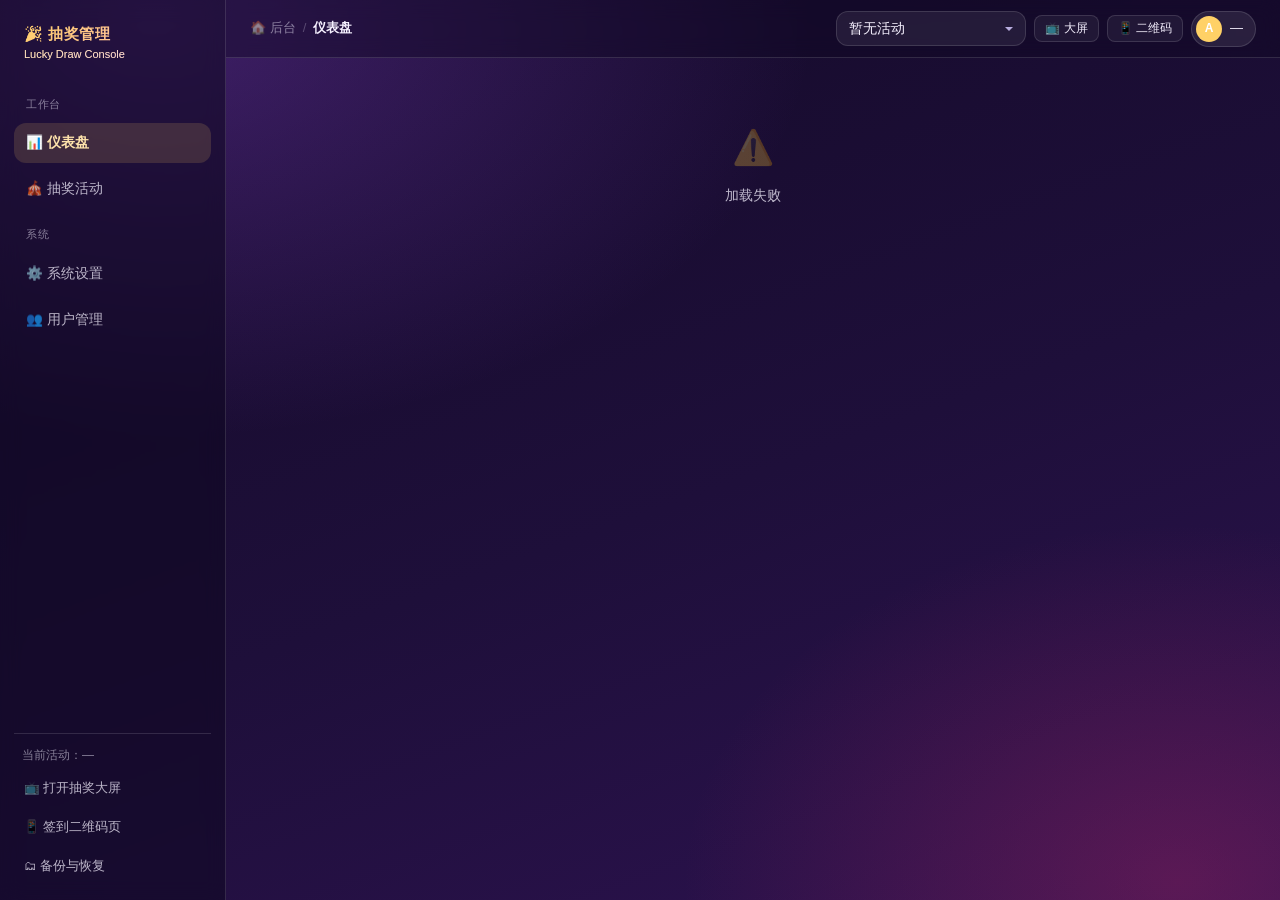
==== static/admin.html @ e901b377 "Add standalone lottery management app" ====
<!DOCTYPE html>
<html lang="zh-CN">
<head>
<meta charset="UTF-8" />
<meta name="viewport" content="width=device-width, initial-scale=1.0" />
<title>抽奖管理后台 · 幸运大抽奖</title>
<link rel="stylesheet" href="/static/common.css" />
<link rel="stylesheet" href="/static/admin.css" />
</head>
<body>

<div class="app">
  <aside class="sidebar">
    <div class="logo">🎉 抽奖管理<small>Lucky Draw Console</small></div>
    <div class="nav-group">工作台</div>
    <a class="nav-item" href="#/dashboard">📊 仪表盘</a>
    <a class="nav-item" href="#/activities">🎪 抽奖活动</a>
    <div class="nav-group">系统</div>
    <a class="nav-item" href="#/settings">⚙️ 系统设置</a>
    <a class="nav-item adminOnly" href="#/users">👥 用户管理</a>
      <div class="side-foot">
        <div class="cur" id="sideCur">当前活动：—</div>
        <a href="/screen" target="_blank">📺 打开抽奖大屏</a>
        <a href="/qr" target="_blank">📱 签到二维码页</a>
        <a href="#/settings">🗂 备份与恢复</a>
      </div>
  </aside>

  <main class="main">
    <header class="topbar">
      <div class="crumb" id="crumb"></div>
      <div class="top-actions">
        <select class="select" id="globalAct" title="切换当前活动"></select>
        <a class="btn btn-sm" id="btnScreen" href="/screen" target="_blank">📺 大屏</a>
        <a class="btn btn-sm" id="btnQr" href="/qr" target="_blank">📱 二维码</a>
        <div class="user-chip" id="userChip">
          <span class="avatar" id="userAvatar">A</span>
          <span id="userName">—</span>
        </div>
      </div>
    </header>
    <div class="view" id="view"></div>
  </main>
</div>

<div class="toasts" id="toasts"></div>
<div id="modalRoot"></div>

<script src="/static/admin.js"></script>
</body>
</html>
---- static/common.css ----
/* =========================================================
   幸运大抽奖 · 设计系统（common.css）
   统一的设计令牌与组件：按钮 / 表单 / 表格 / 卡片 / 模态 /
   Toast / 标签 / 进度条 / 分页 / 空状态 / 加载态
   ========================================================= */

:root {
  /* 主色 */
  --c-bg-0: #140a28;
  --c-bg-1: #1e0f3a;
  --c-bg-2: #2d1250;
  --c-gold: #ffd166;
  --c-gold-2: #ffb3c6;
  --c-primary: #ffd166;
  --c-primary-ink: #3a1450;
  --c-accent: #ef476f;

  /* 语义色 */
  --c-success: #34d399;
  --c-warn: #fbbf24;
  --c-danger: #f87171;
  --c-info: #60a5fa;

  /* 文本 */
  --t-1: #f6f1ff;
  --t-2: rgba(246, 241, 255, 0.74);
  --t-3: rgba(246, 241, 255, 0.5);

  /* 面 */
  --surface: rgba(255, 255, 255, 0.055);
  --surface-2: rgba(255, 255, 255, 0.09);
  --surface-solid: #22103f;
  --line: rgba(255, 255, 255, 0.13);
  --line-strong: rgba(255, 255, 255, 0.22);

  /* 圆角 */
  --r-sm: 8px;
  --r-md: 12px;
  --r-lg: 16px;
  --r-xl: 22px;
  --r-full: 999px;

  /* 间距 */
  --s-1: 4px;
  --s-2: 8px;
  --s-3: 12px;
  --s-4: 16px;
  --s-5: 20px;
  --s-6: 24px;
  --s-8: 32px;
  --s-10: 40px;

  /* 阴影 */
  --sh-1: 0 2px 8px rgba(0, 0, 0, 0.18);
  --sh-2: 0 8px 24px rgba(0, 0, 0, 0.28);
  --sh-3: 0 18px 48px rgba(0, 0, 0, 0.38);
  --sh-gold: 0 8px 26px rgba(255, 209, 102, 0.28);

  --font: -apple-system, BlinkMacSystemFont, "PingFang SC", "Hiragino Sans GB",
    "Microsoft YaHei", "Segoe UI", Roboto, sans-serif;
}

* { margin: 0; padding: 0; box-sizing: border-box; }

html, body { height: 100%; }

body {
  font-family: var(--font);
  font-size: 14px;
  line-height: 1.6;
  color: var(--t-1);
  background:
    radial-gradient(1100px 700px at 12% 2%, rgba(122, 60, 190, 0.42) 0%, transparent 60%),
    radial-gradient(900px 650px at 92% 98%, rgba(190, 40, 100, 0.32) 0%, transparent 55%),
    linear-gradient(160deg, var(--c-bg-0) 0%, var(--c-bg-1) 55%, var(--c-bg-2) 100%);
  background-attachment: fixed;
  -webkit-font-smoothing: antialiased;
}

a { color: var(--c-gold); text-decoration: none; }
a:hover { text-decoration: underline; }

/* ---------- 排版 ---------- */
.h1 { font-size: 22px; font-weight: 700; letter-spacing: 0.5px; }
.h2 { font-size: 17px; font-weight: 700; }
.h3 { font-size: 15px; font-weight: 600; }
.muted { color: var(--t-2); }
.dim { color: var(--t-3); }
.small { font-size: 12px; }
.mono-num { font-variant-numeric: tabular-nums; }

/* ---------- 按钮 ---------- */
.btn {
  display: inline-flex; align-items: center; justify-content: center; gap: 6px;
  padding: 8px 14px; font-size: 13px; font-weight: 500; line-height: 1.2;
  border-radius: var(--r-md); border: 1px solid var(--line);
  background: var(--surface); color: var(--t-1);
  cursor: pointer; white-space: nowrap;
  transition: background .15s ease, border-color .15s ease, transform .1s ease, opacity .15s;
}
.btn:hover { background: var(--surface-2); border-color: var(--line-strong); }
.btn:active { transform: translateY(1px); }
.btn:disabled { opacity: .45; cursor: not-allowed; }
.btn-primary {
  background: linear-gradient(135deg, var(--c-gold), var(--c-gold-2));
  color: var(--c-primary-ink); border: none; font-weight: 700;
  box-shadow: var(--sh-gold);
}
.btn-primary:hover { background: linear-gradient(135deg, #ffdc8a, #ffc3d3); box-shadow: 0 10px 30px rgba(255,209,102,.4); }
.btn-danger { color: var(--c-danger); border-color: rgba(248, 113, 113, .38); background: rgba(248,113,113,.08); }
.btn-danger:hover { background: rgba(248, 113, 113, .18); }
.btn-ghost { background: transparent; }
.btn-ghost:hover { background: var(--surface); }
.btn-sm { padding: 5px 10px; font-size: 12px; border-radius: var(--r-sm); }
.btn-lg { padding: 11px 22px; font-size: 15px; border-radius: var(--r-lg); }
.btn-icon { padding: 7px; width: 32px; height: 32px; }
.btn-row { display: flex; gap: 8px; flex-wrap: wrap; align-items: center; }

/* ---------- 表单 ---------- */
.field { margin-bottom: var(--s-4); }
.field > label, .lbl {
  display: block; font-size: 12.5px; color: var(--t-2); margin-bottom: 6px; font-weight: 500;
}
.lbl .req { color: var(--c-gold); margin-left: 2px; }
.input, .select, textarea.input {
  width: 100%; padding: 9px 12px; font-size: 13.5px; font-family: var(--font);
  color: var(--t-1); background: rgba(255, 255, 255, 0.07);
  border: 1px solid var(--line); border-radius: var(--r-md); outline: none;
  transition: border-color .15s, box-shadow .15s;
}
.input::placeholder { color: var(--t-3); }
.input:focus, .select:focus, textarea.input:focus {
  border-color: rgba(255, 209, 102, .65); box-shadow: 0 0 0 3px rgba(255, 209, 102, .14);
}
.input:disabled { opacity: .5; cursor: not-allowed; }
.input.err { border-color: var(--c-danger); }
.select { appearance: none; -webkit-appearance: none; padding-right: 30px;
  background-image: url("data:image/svg+xml;utf8,<svg xmlns='http://www.w3.org/2000/svg' width='12' height='12' viewBox='0 0 12 12'><path fill='%23b9aee0' d='M2 4l4 4 4-4'/></svg>");
  background-repeat: no-repeat; background-position: right 10px center; }
.select option { background: var(--surface-solid); color: var(--t-1); }
textarea.input { resize: vertical; min-height: 96px; line-height: 1.7; }
.err-text { color: var(--c-danger); font-size: 12px; margin-top: 4px; display: none; }
.err-text.show { display: block; }
.hint { font-size: 12px; color: var(--t-3); margin-top: 5px; line-height: 1.6; }

/* 开关 */
.switch { display: inline-flex; align-items: center; gap: 9px; cursor: pointer; font-size: 13px; user-select: none; }
.switch input {
  appearance: none; -webkit-appearance: none; width: 38px; height: 21px; flex: none;
  border-radius: var(--r-full); background: rgba(255, 255, 255, .16);
  border: 1px solid var(--line); position: relative; cursor: pointer; transition: background .2s; margin: 0;
}
.switch input::after {
  content: ""; position: absolute; top: 2px; left: 2px; width: 15px; height: 15px;
  border-radius: 50%; background: #fff; transition: transform .2s;
}
.switch input:checked { background: linear-gradient(135deg, var(--c-gold), var(--c-accent)); border-color: transparent; }
.switch input:checked::after { transform: translateX(17px); }
.switch input:disabled { opacity: .5; cursor: not-allowed; }

/* 复选框 */
.cbx { display: inline-flex; align-items: center; gap: 7px; cursor: pointer; font-size: 13px; }
.cbx input {
  appearance: none; -webkit-appearance: none; width: 16px; height: 16px; flex: none;
  border: 1px solid var(--line-strong); border-radius: 4px; background: rgba(255,255,255,.08);
  cursor: pointer; position: relative; margin: 0;
}
.cbx input:checked { background: var(--c-gold); border-color: var(--c-gold); }
.cbx input:checked::after {
  content: ""; position: absolute; left: 4px; top: 1px; width: 5px; height: 9px;
  border: solid var(--c-primary-ink); border-width: 0 2px 2px 0; transform: rotate(42deg);
}

/* ---------- 卡片 ---------- */
.card {
  background: var(--surface); border: 1px solid var(--line);
  border-radius: var(--r-lg); padding: var(--s-5); backdrop-filter: blur(8px);
}
.card + .card { margin-top: var(--s-4); }
.card-hd {
  display: flex; align-items: center; justify-content: space-between; gap: var(--s-3);
  margin-bottom: var(--s-4); flex-wrap: wrap;
}
.card-hd h3 { font-size: 15px; font-weight: 700; display: flex; align-items: center; gap: 8px; }
.card-hd .desc { font-size: 12px; color: var(--t-3); font-weight: 400; }
.grid { display: grid; gap: var(--s-4); }
.grid-2 { grid-template-columns: repeat(2, minmax(0, 1fr)); }
.grid-3 { grid-template-columns: repeat(3, minmax(0, 1fr)); }
.grid-4 { grid-template-columns: repeat(4, minmax(0, 1fr)); }
.grid-auto { grid-template-columns: repeat(auto-fit, minmax(220px, 1fr)); }
@media (max-width: 900px) {
  .grid-2, .grid-3, .grid-4 { grid-template-columns: 1fr; }
}
@media (min-width: 480px) and (max-width: 900px) {
  .grid-4 { grid-template-columns: repeat(2, minmax(0, 1fr)); }
}

/* 统计卡 */
.stat {
  background: var(--surface); border: 1px solid var(--line); border-radius: var(--r-lg);
  padding: var(--s-4) var(--s-5); display: flex; align-items: center; gap: var(--s-4);
}
.stat .ico {
  width: 42px; height: 42px; flex: none; border-radius: var(--r-md);
  display: grid; place-items: center; font-size: 20px;
  background: rgba(255, 209, 102, .14); border: 1px solid rgba(255, 209, 102, .28);
}
.stat .num { font-size: 24px; font-weight: 800; line-height: 1.2; letter-spacing: .5px; }
.stat .cap { font-size: 12px; color: var(--t-3); }

/* ---------- 标签 ---------- */
.tag {
  display: inline-flex; align-items: center; gap: 4px; padding: 2px 9px;
  font-size: 11.5px; border-radius: var(--r-full);
  background: rgba(255, 255, 255, .09); border: 1px solid var(--line); color: var(--t-2);
  white-space: nowrap;
}
.tag.gold { background: rgba(255, 209, 102, .16); border-color: rgba(255, 209, 102, .38); color: #ffe4ac; }
.tag.green { background: rgba(52, 211, 153, .14); border-color: rgba(52, 211, 153, .35); color: #9df3d4; }
.tag.red { background: rgba(248, 113, 113, .14); border-color: rgba(248, 113, 113, .35); color: #ffc0c0; }
.tag.blue { background: rgba(96, 165, 250, .14); border-color: rgba(96, 165, 250, .35); color: #bcd9ff; }
.tag.gray { background: rgba(255, 255, 255, .07); color: var(--t-3); }

/* ---------- 表格 ---------- */
.table-wrap { overflow-x: auto; border: 1px solid var(--line); border-radius: var(--r-md); }
table.tbl { width: 100%; border-collapse: collapse; font-size: 13px; }
table.tbl th {
  text-align: left; font-weight: 500; color: var(--t-3); font-size: 12px;
  padding: 10px 12px; background: rgba(255, 255, 255, .045);
  border-bottom: 1px solid var(--line); white-space: nowrap;
}
table.tbl td { padding: 10px 12px; border-bottom: 1px solid rgba(255, 255, 255, .06); vertical-align: middle; }
table.tbl tbody tr:hover { background: rgba(255, 255, 255, .04); }
table.tbl tbody tr:last-child td { border-bottom: none; }
table.tbl .col-act { text-align: right; white-space: nowrap; }
table.tbl .cell-main { font-weight: 600; }
table.tbl .sub { font-size: 11.5px; color: var(--t-3); }

/* 分页 */
.pager { display: flex; align-items: center; justify-content: space-between; gap: var(--s-3); margin-top: var(--s-4); flex-wrap: wrap; }
.pager .pages { display: flex; gap: 4px; align-items: center; }
.pager .pg {
  min-width: 30px; height: 30px; padding: 0 8px; border-radius: var(--r-sm);
  border: 1px solid var(--line); background: var(--surface); color: var(--t-2);
  cursor: pointer; font-size: 12.5px; display: inline-flex; align-items: center; justify-content: center;
}
.pager .pg:hover { background: var(--surface-2); }
.pager .pg.active { background: rgba(255, 209, 102, .2); border-color: rgba(255, 209, 102, .5); color: #ffe4ac; font-weight: 700; }
.pager .pg:disabled { opacity: .4; cursor: not-allowed; }

/* ---------- 进度条 ---------- */
.bar { height: 8px; border-radius: var(--r-full); background: rgba(255, 255, 255, .1); overflow: hidden; }
.bar > i { display: block; height: 100%; border-radius: var(--r-full); background: linear-gradient(90deg, var(--c-gold), var(--c-accent)); transition: width .4s ease; }

/* ---------- 模态 ---------- */
.mask {
  position: fixed; inset: 0; background: rgba(8, 4, 18, .68); backdrop-filter: blur(3px);
  display: flex; align-items: center; justify-content: center; padding: 24px; z-index: 200;
  animation: fadeIn .18s ease;
}
.mask.hidden { display: none; }
.modal {
  width: 100%; max-width: 520px; max-height: 86vh; display: flex; flex-direction: column;
  background: linear-gradient(165deg, #251244, #1a0d33);
  border: 1px solid var(--line-strong); border-radius: var(--r-xl);
  box-shadow: var(--sh-3); animation: popIn .2s cubic-bezier(.2, 1.2, .4, 1); overflow: hidden;
}
.modal.wide { max-width: 760px; }
.modal-hd {
  padding: var(--s-4) var(--s-5); border-bottom: 1px solid var(--line);
  display: flex; align-items: center; justify-content: space-between; gap: var(--s-3);
}
.modal-hd h3 { font-size: 16px; font-weight: 700; }
.modal-bd { padding: var(--s-5); overflow-y: auto; flex: 1; }
.modal-ft {
  padding: var(--s-4) var(--s-5); border-top: 1px solid var(--line);
  display: flex; justify-content: flex-end; gap: 8px; flex-wrap: wrap;
}
.x-close {
  border: none; background: transparent; color: var(--t-3); font-size: 18px;
  cursor: pointer; line-height: 1; padding: 2px 6px; border-radius: var(--r-sm);
}
.x-close:hover { background: var(--surface-2); color: var(--t-1); }
@keyframes fadeIn { from { opacity: 0; } to { opacity: 1; } }
@keyframes popIn { from { opacity: 0; transform: scale(.96) translateY(8px); } to { opacity: 1; transform: none; } }

/* ---------- Toast ---------- */
.toasts { position: fixed; top: 20px; left: 50%; transform: translateX(-50%); z-index: 300; display: flex; flex-direction: column; gap: 8px; align-items: center; }
.toast {
  padding: 10px 18px; border-radius: var(--r-full); font-size: 13.5px;
  background: rgba(26, 13, 51, .96); border: 1px solid var(--line-strong);
  color: var(--t-1); box-shadow: var(--sh-2); animation: toastIn .22s ease;
  display: flex; align-items: center; gap: 8px; max-width: 90vw;
}
.toast.ok { border-color: rgba(52, 211, 153, .5); }
.toast.err { border-color: rgba(248, 113, 113, .5); }
.toast.warn { border-color: rgba(251, 191, 36, .5); }
.toast.out { animation: toastOut .22s ease forwards; }
@keyframes toastIn { from { opacity: 0; transform: translateY(-10px); } to { opacity: 1; transform: none; } }
@keyframes toastOut { to { opacity: 0; transform: translateY(-10px); } }

/* ---------- 空状态 / 加载 ---------- */
.empty { text-align: center; padding: 40px 16px; color: var(--t-3); }
.empty .ico { font-size: 34px; opacity: .55; display: block; margin-bottom: 10px; }
.empty .t { font-size: 14px; color: var(--t-2); margin-bottom: 4px; }
.empty .d { font-size: 12.5px; }
.skeleton { background: linear-gradient(90deg, rgba(255,255,255,.06), rgba(255,255,255,.13), rgba(255,255,255,.06));
  background-size: 200% 100%; animation: sk 1.2s infinite; border-radius: var(--r-sm); height: 14px; }
@keyframes sk { 0% { background-position: 200% 0; } 100% { background-position: -200% 0; } }
.spinner {
  width: 18px; height: 18px; border: 2px solid rgba(255,255,255,.25); border-top-color: var(--c-gold);
  border-radius: 50%; animation: spin .7s linear infinite; display: inline-block; vertical-align: -3px;
}
@keyframes spin { to { transform: rotate(360deg); } }

/* ---------- 其它 ---------- */
.divider { height: 1px; background: var(--line); margin: var(--s-4) 0; }
.row { display: flex; gap: var(--s-3); align-items: center; flex-wrap: wrap; }
.row.end { justify-content: flex-end; }
.row.between { justify-content: space-between; }
.grow { flex: 1; min-width: 0; }
.nowrap { white-space: nowrap; }
.ellipsis { overflow: hidden; text-overflow: ellipsis; white-space: nowrap; }
.scroll-y { overflow-y: auto; }
.scroll-y::-webkit-scrollbar { width: 8px; height: 8px; }
.scroll-y::-webkit-scrollbar-thumb { background: rgba(255, 255, 255, .16); border-radius: 4px; }
.scroll-y::-webkit-scrollbar-track { background: transparent; }
.hidden { display: none !important; }
---- static/admin.css ----
/* 管理后台布局 */
.app { display: flex; min-height: 100vh; }

/* 侧边栏 */
.sidebar {
  width: 226px; flex: none; height: 100vh; position: sticky; top: 0;
  background: rgba(16, 8, 34, .55); border-right: 1px solid var(--line);
  padding: 18px 14px; display: flex; flex-direction: column; gap: 6px;
  backdrop-filter: blur(10px);
}
.logo {
  font-size: 15px; font-weight: 800; letter-spacing: .5px; padding: 4px 10px 14px;
  background: linear-gradient(135deg, var(--c-gold), var(--c-gold-2));
  -webkit-background-clip: text; background-clip: text; color: transparent;
}
.logo small { display: block; font-size: 11px; color: var(--t-3); font-weight: 400; letter-spacing: 0; -webkit-text-fill-color: var(--t-3); }
.nav-item {
  display: flex; align-items: center; gap: 10px; padding: 9px 12px;
  border-radius: var(--r-md); font-size: 13.5px; color: var(--t-2); cursor: pointer;
  transition: background .15s, color .15s;
}
.nav-item:hover { background: var(--surface); color: var(--t-1); text-decoration: none; }
.nav-item.active { background: rgba(255, 209, 102, .15); color: #ffe4ac; font-weight: 600; }
.nav-group { font-size: 11px; color: var(--t-3); padding: 12px 12px 4px; letter-spacing: .5px; }
.side-foot { margin-top: auto; padding-top: 12px; border-top: 1px solid var(--line); display: flex; flex-direction: column; gap: 7px; }
.side-foot .cur { font-size: 12px; color: var(--t-3); padding: 0 8px; }
.side-foot a { font-size: 12.5px; color: var(--t-2); padding: 6px 10px; border-radius: var(--r-sm); display: flex; gap: 8px; align-items: center; }
.side-foot a:hover { background: var(--surface); color: var(--t-1); text-decoration: none; }

/* 主区 */
.main { flex: 1; min-width: 0; display: flex; flex-direction: column; }
.topbar {
  height: 58px; flex: none; display: flex; align-items: center; justify-content: space-between;
  gap: 12px; padding: 0 24px; border-bottom: 1px solid var(--line);
  background: rgba(16, 8, 34, .42); backdrop-filter: blur(10px);
  position: sticky; top: 0; z-index: 60;
}
.crumb { display: flex; align-items: center; gap: 7px; font-size: 13px; color: var(--t-3); min-width: 0; }
.crumb b { color: var(--t-1); font-weight: 600; }
.crumb .sep { opacity: .5; }
.top-actions { display: flex; align-items: center; gap: 8px; min-width: 0; margin-left: auto; }
.top-actions .select { width: 190px; min-width: 0; }
.view { padding: 22px 24px 70px; width: 100%; max-width: 1200px; }

/* 页头 */
.page-hd { display: flex; align-items: flex-start; justify-content: space-between; gap: 14px; margin-bottom: 18px; flex-wrap: wrap; }
.page-hd .title { font-size: 19px; font-weight: 700; display: flex; align-items: center; gap: 10px; }
.page-hd .sub { font-size: 12.5px; color: var(--t-3); margin-top: 3px; }

/* Tab */
.tabs { display: flex; gap: 4px; border-bottom: 1px solid var(--line); margin-bottom: 18px; flex-wrap: wrap; }
.tab {
  padding: 9px 15px; font-size: 13px; color: var(--t-3); cursor: pointer;
  border-bottom: 2px solid transparent; margin-bottom: -1px; transition: color .15s;
}
.tab:hover { color: var(--t-1); }
.tab.active { color: #ffe4ac; border-color: var(--c-gold); font-weight: 600; }

/* 活动卡片 */
.act-card {
  background: var(--surface); border: 1px solid var(--line); border-radius: var(--r-lg);
  padding: var(--s-4) var(--s-5); display: flex; flex-direction: column; gap: 10px;
  transition: border-color .15s, transform .15s;
}
.act-card:hover { border-color: var(--line-strong); transform: translateY(-1px); }
.act-card.is-current { border-color: rgba(255, 209, 102, .45); background: rgba(255, 209, 102, .06); }
.act-card .nm { font-size: 15px; font-weight: 700; display: flex; align-items: center; gap: 8px; }
.act-card .meta { font-size: 12px; color: var(--t-3); display: flex; gap: 14px; flex-wrap: wrap; }
.act-card .prizes { display: flex; gap: 6px; flex-wrap: wrap; }

/* 奖项卡（抽奖页） */
.prize-card {
  border: 1px solid var(--line); border-radius: var(--r-lg); padding: 14px;
  background: var(--surface); cursor: pointer; transition: .15s; text-align: left;
}
.prize-card:hover { border-color: rgba(255, 209, 102, .45); }
.prize-card.active { border-color: var(--c-gold); background: rgba(255, 209, 102, .12); }
.prize-card.done { opacity: .55; }
.prize-card .pn { font-size: 14px; font-weight: 700; display: flex; justify-content: space-between; align-items: center; }
.prize-card .pm { font-size: 12px; color: var(--t-3); margin-top: 6px; }

/* 抽奖结果 */
.result-box { text-align: center; padding: 26px 16px; border-radius: var(--r-xl); background: rgba(255, 209, 102, .07); border: 1px solid rgba(255, 209, 102, .3); }
.result-box .cap { font-size: 13px; color: var(--t-2); }
.result-box .names { font-size: 34px; font-weight: 900; margin: 8px 0 4px; background: linear-gradient(135deg, #fff3d6, var(--c-gold) 45%, var(--c-gold-2)); -webkit-background-clip: text; background-clip: text; color: transparent; word-break: break-all; }
.result-box .pr { font-size: 13px; color: #ffe4ac; }

/* 中奖墙 */
.wall { display: grid; grid-template-columns: repeat(auto-fill, minmax(150px, 1fr)); gap: 10px; }
.wall-item {
  border: 1px solid rgba(255, 209, 102, .3); background: linear-gradient(135deg, rgba(255,209,102,.14), rgba(239,71,111,.12));
  border-radius: var(--r-md); padding: 10px 12px; text-align: center;
}
.wall-item .n { font-weight: 700; font-size: 15px; }
.wall-item .p { font-size: 11.5px; color: #ffe4ac; margin-top: 2px; }
.wall-item .t { font-size: 11px; color: var(--t-3); }

/* 导入向导 */
.imp-table { font-size: 12.5px; }
.imp-table th, .imp-table td { padding: 7px 9px; border-bottom: 1px solid rgba(255,255,255,.07); }
.imp-table th { color: var(--t-3); font-weight: 500; background: rgba(255,255,255,.04); }
.imp-map { display: grid; grid-template-columns: repeat(auto-fit, minmax(150px, 1fr)); gap: 12px; margin-top: 14px; }
.imp-res { display: flex; gap: 20px; justify-content: center; padding: 18px 0; text-align: center; }
.imp-res div b { display: block; font-size: 26px; font-weight: 800; }
.steps { display: flex; gap: 8px; align-items: center; margin-bottom: 14px; font-size: 12.5px; color: var(--t-3); }
.steps .st { display: flex; align-items: center; gap: 6px; }
.steps .st i { width: 20px; height: 20px; border-radius: 50%; display: grid; place-items: center; font-style: normal; font-size: 11px; background: rgba(255,255,255,.1); }
.steps .st.on { color: #ffe4ac; }
.steps .st.on i { background: var(--c-gold); color: var(--c-primary-ink); font-weight: 700; }
.steps .line { flex: 1; height: 1px; background: var(--line); }

/* 概览进度 */
.prog-row { display: flex; align-items: center; gap: 12px; padding: 9px 0; border-bottom: 1px dashed rgba(255,255,255,.08); }
.prog-row:last-child { border-bottom: none; }
.prog-row .nm { width: 108px; flex: none; font-size: 13px; font-weight: 600; }
.prog-row .bar { flex: 1; }
.prog-row .vv { width: 96px; flex: none; text-align: right; font-size: 12px; color: var(--t-2); }

/* 登录 */
.login-box { max-width: 380px; text-align: center; }
.login-box .ico { font-size: 38px; }
.login-box p { color: var(--t-2); font-size: 13px; margin: 8px 0 18px; }
.login-box .field { text-align: left; }
.login-box .tabs { display: flex; gap: 4px; border-bottom: 1px solid var(--line); }
.login-box .tab { flex: 1; justify-content: center; }

/* 顶栏用户 */
.user-chip {
  display: flex; align-items: center; gap: 8px; padding: 4px 12px 4px 4px;
  border: 1px solid var(--line); border-radius: var(--r-full);
  background: var(--surface-2); cursor: pointer; font-size: 13px;
  transition: border-color .15s, background .15s;
}
.user-chip:hover { border-color: var(--c-primary); background: var(--surface); }
.avatar {
  width: 26px; height: 26px; border-radius: 50%; flex: none;
  display: inline-flex; align-items: center; justify-content: center;
  background: var(--c-primary); color: #fff; font-size: 12px; font-weight: 700;
}
.avatar.lg { width: 40px; height: 40px; font-size: 16px; }

.kv { display: flex; justify-content: space-between; gap: 12px; padding: 7px 0; font-size: 13px; border-bottom: 1px dashed rgba(255,255,255,.08); }
.kv:last-child { border-bottom: none; }
.kv span:first-child { color: var(--t-3); }

@media (max-width: 900px) {
  .app { flex-direction: column; }
  .sidebar { width: 100%; height: auto; position: static; flex-direction: row; align-items: center; gap: 8px; overflow-x: auto; padding: 10px 14px; }
  .logo { padding: 0 12px 0 0; }
  .logo small { display: none; }
  .nav-group, .side-foot, .crumb { display: none; }
  .topbar { padding: 0 14px; }
  .top-actions .select { width: 130px; }
  .view { padding: 16px 14px 60px; }
}

@media (max-width: 560px) {
  .top-actions { width: 100%; gap: 6px; }
  .top-actions .select { width: auto; flex: 1; }
  .user-chip { padding-right: 4px; }
  .user-chip #userName { display: none; }
}
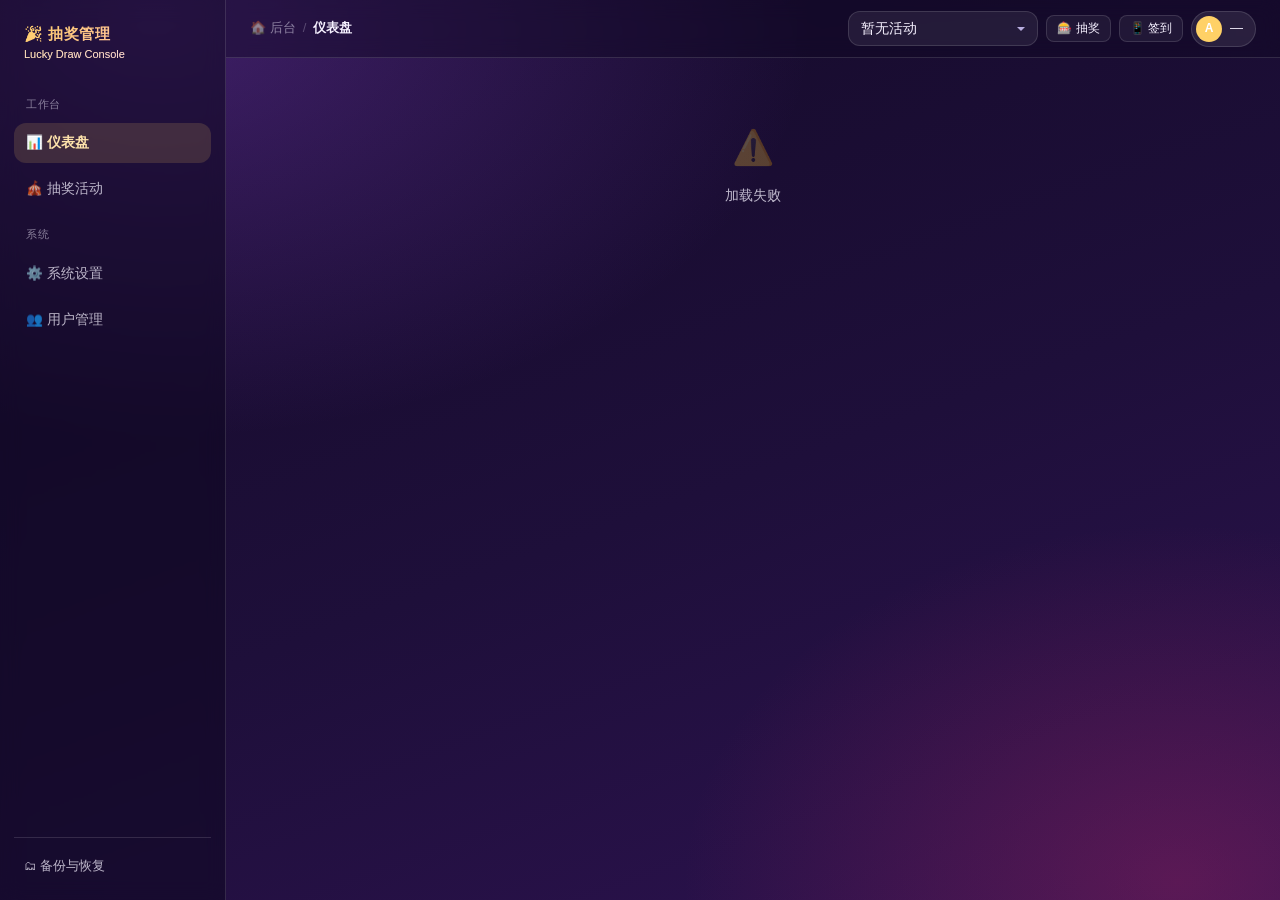
==== commit e7728b84: "Refine activity settings and check-in identity Make check-in fields fully configurable, deduplicate " ====
--- a/static/admin.html
+++ b/static/admin.html
@@ -19,9 +19,6 @@
     <a class="nav-item" href="#/settings">⚙️ 系统设置</a>
     <a class="nav-item adminOnly" href="#/users">👥 用户管理</a>
       <div class="side-foot">
-        <div class="cur" id="sideCur">当前活动：—</div>
-        <a href="/screen" target="_blank">📺 打开抽奖大屏</a>
-        <a href="/qr" target="_blank">📱 签到二维码页</a>
         <a href="#/settings">🗂 备份与恢复</a>
       </div>
   </aside>
@@ -30,9 +27,9 @@
     <header class="topbar">
       <div class="crumb" id="crumb"></div>
       <div class="top-actions">
-        <select class="select" id="globalAct" title="切换当前活动"></select>
-        <a class="btn btn-sm" id="btnScreen" href="/screen" target="_blank">📺 大屏</a>
-        <a class="btn btn-sm" id="btnQr" href="/qr" target="_blank">📱 二维码</a>
+        <select class="select" id="globalAct" title="选择活动后，从右上角打开抽奖或签到"></select>
+        <a class="btn btn-sm" id="btnScreen" href="/screen" target="_blank">🎰 抽奖</a>
+        <a class="btn btn-sm" id="btnQr" href="/qr" target="_blank">📱 签到</a>
         <div class="user-chip" id="userChip">
           <span class="avatar" id="userAvatar">A</span>
           <span id="userName">—</span>
--- a/static/admin.css
+++ b/static/admin.css
@@ -41,6 +41,8 @@
 .top-actions { display: flex; align-items: center; gap: 8px; min-width: 0; margin-left: auto; }
 .top-actions .select { width: 190px; min-width: 0; }
 .view { padding: 22px 24px 70px; width: 100%; max-width: 1200px; }
+.dashboard-bottom { align-items: stretch; }
+.dashboard-bottom > .card { height: 100%; margin-top: 0; }
 
 /* 页头 */
 .page-hd { display: flex; align-items: flex-start; justify-content: space-between; gap: 14px; margin-bottom: 18px; flex-wrap: wrap; }
